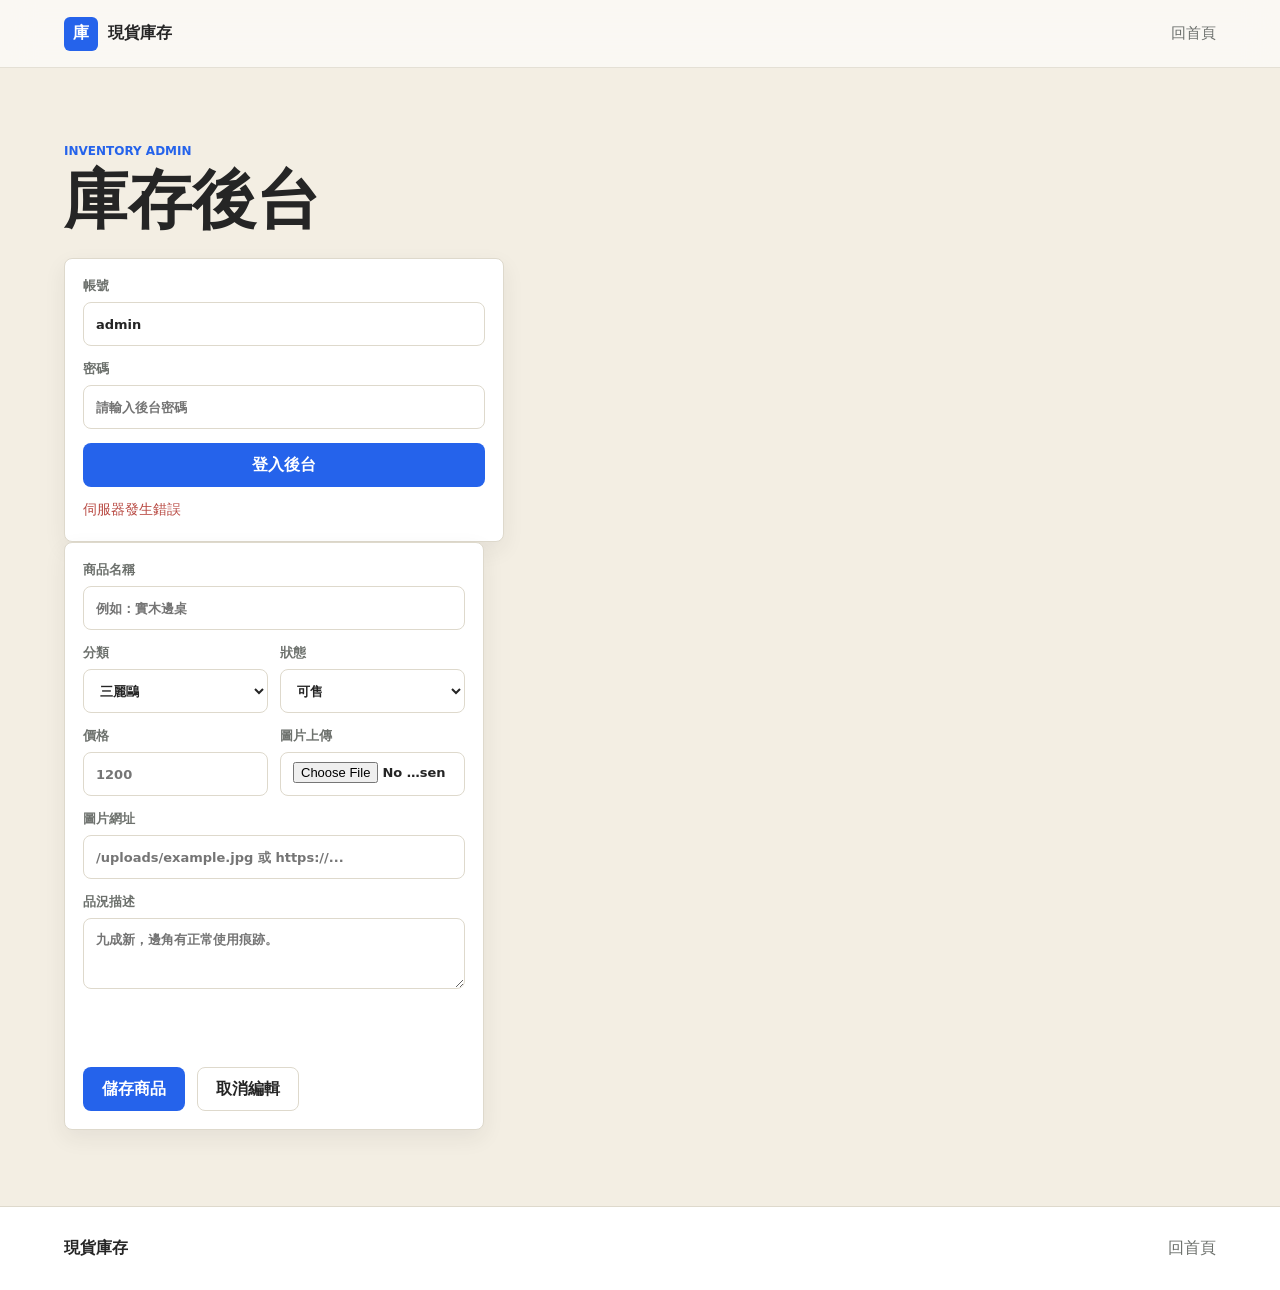
==== public/admin.html @ 4fdd4c4a "Update product categories" ====
<!doctype html>
<html lang="zh-Hant">
<head>
  <meta charset="utf-8">
  <meta name="viewport" content="width=device-width, initial-scale=1">
  <title>庫存後台 | 現貨庫存</title>
  <meta name="robots" content="noindex">
  <link rel="stylesheet" href="./styles.css">
</head>
<body>
  <header class="site-header">
    <a class="brand" href="./index.html" aria-label="回到首頁">
      <span class="brand-mark">庫</span>
      <span>現貨庫存</span>
    </a>
    <nav class="site-nav" aria-label="後台導覽">
      <a href="./index.html">回首頁</a>
      <button class="nav-button" id="logoutButton" type="button" hidden>登出</button>
    </nav>
  </header>

  <main>
    <section class="section admin-page">
      <div class="section-heading">
        <div>
          <p class="eyebrow">Inventory Admin</p>
          <h1 class="page-title">庫存後台</h1>
        </div>
      </div>

      <form id="loginForm" class="login-panel">
        <label>
          帳號
          <input id="usernameInput" autocomplete="username" required value="admin">
        </label>
        <label>
          密碼
          <input id="passwordInput" type="password" autocomplete="current-password" required placeholder="請輸入後台密碼">
        </label>
        <button class="button primary" type="submit">登入後台</button>
        <p id="loginMessage" class="form-message"></p>
      </form>

      <div id="adminPanel" class="admin-layout" hidden>
        <form id="itemForm" class="admin-form">
          <input type="hidden" id="itemId">
          <label>
            商品名稱
            <input id="nameInput" required maxlength="60" placeholder="例如：實木邊桌">
          </label>
          <div class="form-row">
            <label>
              分類
              <select id="categoryInput">
                <option>三麗鷗</option>
                <option>吉伊卡哇</option>
              </select>
            </label>
            <label>
              狀態
              <select id="statusInput">
                <option value="available">可售</option>
                <option value="reserved">保留</option>
                <option value="sold">售出</option>
              </select>
            </label>
          </div>
          <div class="form-row">
            <label>
              價格
              <input id="priceInput" required type="number" min="0" step="1" placeholder="1200">
            </label>
            <label>
              圖片上傳
              <input id="uploadInput" type="file" accept="image/*">
            </label>
          </div>
          <label>
            圖片網址
            <input id="imageInput" required placeholder="/uploads/example.jpg 或 https://...">
          </label>
          <label>
            品況描述
            <textarea id="conditionInput" rows="3" maxlength="180" placeholder="九成新，邊角有正常使用痕跡。"></textarea>
          </label>
          <p id="formMessage" class="form-message"></p>
          <div class="form-actions">
            <button class="button primary" type="submit">儲存商品</button>
            <button class="button ghost" id="cancelEditButton" type="button">取消編輯</button>
          </div>
        </form>

        <div class="admin-list" id="adminList" aria-label="後台商品清單"></div>
      </div>
    </section>
  </main>

  <footer class="site-footer">
    <span>現貨庫存</span>
    <a href="./index.html">回首頁</a>
  </footer>

  <script src="./admin.js"></script>
</body>
</html>
---- public/styles.css ----
:root {
  color-scheme: light;
  --ink: #252525;
  --muted: #6d716d;
  --paper: #faf8f3;
  --surface: #ffffff;
  --line: #ded9cc;
  --accent: #2563eb;
  --accent-dark: #1d4ed8;
  --sun: #e6b84b;
  --danger: #b94b44;
  --shadow: 0 18px 40px rgba(46, 43, 36, 0.12);
}

* { box-sizing: border-box; }
html { scroll-behavior: smooth; }
body {
  margin: 0;
  color: var(--ink);
  background: var(--paper);
  font-family: "Noto Sans TC", "Microsoft JhengHei", system-ui, -apple-system, BlinkMacSystemFont, "Segoe UI", sans-serif;
}
a { color: inherit; text-decoration: none; }
button, input, select, textarea { font: inherit; }
h1, h2, p { overflow-wrap: anywhere; }

.site-header {
  position: sticky;
  top: 0;
  z-index: 20;
  display: flex;
  align-items: center;
  justify-content: space-between;
  min-height: 68px;
  padding: 0 5vw;
  background: rgba(250, 248, 243, 0.92);
  border-bottom: 1px solid rgba(222, 217, 204, 0.78);
  backdrop-filter: blur(16px);
}

.brand {
  display: inline-flex;
  align-items: center;
  gap: 10px;
  font-weight: 800;
}

.brand-mark {
  display: grid;
  width: 34px;
  height: 34px;
  place-items: center;
  color: white;
  background: var(--accent);
  border-radius: 6px;
}

.site-nav {
  display: flex;
  gap: 22px;
  color: var(--muted);
  font-size: 15px;
}

.site-nav a:hover { color: var(--accent-dark); }
.nav-button {
  padding: 0;
  color: var(--muted);
  background: transparent;
  border: 0;
  cursor: pointer;
}
.nav-button:hover { color: var(--accent-dark); }

.hero {
  min-height: 50svh;
  display: grid;
  align-items: end;
  padding: 6vh 5vw 5vh;
  color: white;
  background:
    linear-gradient(90deg, rgba(18, 26, 23, 0.76), rgba(18, 26, 23, 0.38), rgba(18, 26, 23, 0.08)),
    url("https://images.unsplash.com/photo-1555041469-a586c61ea9bc?auto=format&fit=crop&w=1800&q=82") center / cover;
}

.hero-content { width: min(720px, 100%); }
.eyebrow {
  margin: 0 0 10px;
  color: var(--accent);
  font-size: 12px;
  font-weight: 800;
  letter-spacing: 0;
  text-transform: uppercase;
}
.hero .eyebrow, .trade-section .eyebrow { color: var(--sun); }
h1 {
  margin: 0;
  font-size: clamp(54px, 10vw, 132px);
  line-height: 0.95;
  letter-spacing: 0;
}
h2 {
  margin: 0;
  font-size: clamp(28px, 4vw, 48px);
  letter-spacing: 0;
}
.page-title {
  font-size: clamp(34px, 5vw, 64px);
  line-height: 1;
}
.hero-copy {
  max-width: 640px;
  margin: 22px 0 0;
  color: rgba(255, 255, 255, 0.88);
  font-size: clamp(17px, 2vw, 21px);
  line-height: 1.8;
}

.hero-actions, .form-actions {
  display: flex;
  flex-wrap: wrap;
  gap: 12px;
  margin-top: 28px;
}

.button {
  display: inline-flex;
  align-items: center;
  justify-content: center;
  min-height: 44px;
  padding: 0 18px;
  border: 1px solid transparent;
  border-radius: 8px;
  cursor: pointer;
  font-weight: 800;
}
.button.primary { color: white; background: var(--accent); }
.button.primary:hover { background: var(--accent-dark); }
.button.ghost {
  color: var(--ink);
  background: rgba(255, 255, 255, 0.82);
  border-color: var(--line);
}
.hero .button.ghost {
  color: white;
  background: rgba(255, 255, 255, 0.14);
  border-color: rgba(255, 255, 255, 0.34);
}

.inventory-bar {
  display: grid;
  grid-template-columns: repeat(3, 1fr);
  gap: 1px;
  background: var(--line);
  border-bottom: 1px solid var(--line);
}
.inventory-bar div {
  display: grid;
  place-items: center;
  gap: 2px;
  min-height: 104px;
  background: var(--surface);
}
.inventory-bar strong { font-size: 34px; }
.inventory-bar span { color: var(--muted); font-size: 14px; }

.section, .trade-section { padding: 76px 5vw; }
.section-heading {
  display: flex;
  align-items: end;
  justify-content: space-between;
  gap: 24px;
  margin-bottom: 26px;
}
.toolbar {
  display: flex;
  flex-wrap: wrap;
  gap: 10px;
  justify-content: flex-end;
}
.search {
  display: flex;
  align-items: center;
  gap: 8px;
  min-width: min(280px, 100%);
  height: 44px;
  padding: 0 12px;
  background: var(--surface);
  border: 1px solid var(--line);
  border-radius: 8px;
}
.search input { width: 100%; border: 0; outline: 0; background: transparent; }
select, input, textarea {
  width: 100%;
  color: var(--ink);
  background: var(--surface);
  border: 1px solid var(--line);
  border-radius: 8px;
}
select, input { height: 44px; padding: 0 12px; }
input[type="file"] { padding: 9px 12px; }
textarea { padding: 12px; resize: vertical; }

.filters {
  display: flex;
  flex-wrap: wrap;
  gap: 8px;
  margin-bottom: 22px;
}
.filter {
  min-height: 38px;
  padding: 0 14px;
  color: var(--muted);
  background: transparent;
  border: 1px solid var(--line);
  border-radius: 8px;
  cursor: pointer;
}
.filter.active, .filter:hover { color: white; background: var(--accent); border-color: var(--accent); }

.product-grid {
  display: grid;
  grid-template-columns: repeat(auto-fill, minmax(240px, 1fr));
  gap: 18px;
}
.product-card {
  overflow: hidden;
  background: var(--surface);
  border: 1px solid var(--line);
  border-radius: 8px;
  box-shadow: 0 10px 28px rgba(46, 43, 36, 0.08);
}
.product-image { position: relative; aspect-ratio: 4 / 3; background: #e7e2d6; }
.product-image img { width: 100%; height: 100%; object-fit: cover; display: block; }
.status {
  position: absolute;
  top: 12px;
  left: 12px;
  padding: 5px 9px;
  color: white;
  background: var(--accent);
  border-radius: 6px;
  font-size: 12px;
  font-weight: 800;
}
.status.reserved { background: var(--sun); color: #2f2815; }
.status.sold { background: #555; }
.product-body { padding: 16px; }
.product-meta {
  display: flex;
  justify-content: space-between;
  gap: 12px;
  color: var(--muted);
  font-size: 13px;
}
.product-title { margin: 8px 0; font-size: 20px; }
.condition { min-height: 54px; margin: 0 0 16px; color: var(--muted); line-height: 1.65; }
.price-row { display: flex; align-items: center; justify-content: space-between; gap: 10px; }
.price { font-size: 22px; font-weight: 900; }
.line-link {
  min-height: 38px;
  padding: 0 12px;
  color: white;
  background: var(--accent);
  border-radius: 8px;
  font-size: 14px;
  font-weight: 800;
  display: inline-flex;
  align-items: center;
}
.line-link.disabled { pointer-events: none; background: #b9b6ad; }
.empty-state { padding: 40px 0; color: var(--muted); text-align: center; }

.trade-section {
  display: flex;
  align-items: center;
  justify-content: space-between;
  gap: 28px;
  color: white;
  background: #1e3a5f;
}
.trade-copy { max-width: 760px; }
.trade-copy p:last-child { color: rgba(255, 255, 255, 0.78); line-height: 1.8; }

.admin-section, .admin-page { background: #f3eee3; }
.admin-page { min-height: calc(100svh - 152px); }
.login-panel, .admin-form, .admin-item {
  background: var(--surface);
  border: 1px solid var(--line);
  border-radius: 8px;
  box-shadow: 0 8px 22px rgba(46, 43, 36, 0.07);
}
.login-panel {
  display: grid;
  gap: 14px;
  max-width: 440px;
  padding: 18px;
}
.admin-layout {
  display: grid;
  grid-template-columns: minmax(280px, 420px) 1fr;
  gap: 20px;
  align-items: start;
}
.admin-form {
  display: grid;
  gap: 14px;
  padding: 18px;
}
.login-panel label, .admin-form label {
  display: grid;
  gap: 7px;
  color: var(--muted);
  font-size: 13px;
  font-weight: 800;
}
.form-row { display: grid; grid-template-columns: 1fr 1fr; gap: 12px; }
.form-message { min-height: 22px; margin: 0; color: var(--muted); font-size: 14px; }
.form-message.error { color: var(--danger); }
.form-message.success { color: var(--accent-dark); }
.admin-list { display: grid; gap: 10px; }
.admin-item {
  display: grid;
  grid-template-columns: 86px 1fr auto;
  gap: 14px;
  padding: 12px;
  align-items: center;
}
.admin-item img { width: 86px; height: 70px; object-fit: cover; border-radius: 6px; }
.admin-item h3 { margin: 0 0 4px; font-size: 16px; }
.admin-item p { margin: 0; color: var(--muted); font-size: 13px; }
.admin-actions { display: flex; gap: 6px; }
.icon-button {
  width: 38px;
  height: 38px;
  border: 1px solid var(--line);
  border-radius: 8px;
  background: var(--surface);
  cursor: pointer;
}
.icon-button:hover { border-color: var(--accent); color: var(--accent-dark); }
.icon-button.danger:hover { border-color: var(--danger); color: var(--danger); }

.site-footer {
  display: flex;
  align-items: center;
  justify-content: space-between;
  min-height: 84px;
  padding: 0 5vw;
  color: var(--muted);
  background: var(--surface);
  border-top: 1px solid var(--line);
}
.site-footer span { color: var(--ink); font-weight: 900; }
.footer-links {
  display: flex;
  flex-wrap: wrap;
  gap: 16px;
  justify-content: flex-end;
}
.footer-links a:hover { color: var(--accent-dark); }

@media (max-width: 860px) {
  .site-header, .section-heading, .trade-section { align-items: stretch; }
  .site-header { position: static; gap: 12px; padding-block: 14px; flex-direction: column; }
  .site-nav, .toolbar { width: 100%; justify-content: space-between; }
  .hero { min-height: 48svh; padding-top: 7vh; }
  .admin-layout { grid-template-columns: 1fr; }
  .admin-item { grid-template-columns: 86px 1fr; }
  .admin-actions { grid-column: 2; justify-content: flex-end; }
}

@media (max-width: 560px) {
  .site-nav { gap: 14px; font-size: 14px; }
  .section, .trade-section { padding: 52px 18px; }
  .hero { min-height: 44svh; padding: 7vh 18px 34px; }
  .inventory-bar strong { font-size: 28px; }
  .toolbar, .hero-actions, .form-actions, .price-row, .form-row {
    display: grid;
    grid-template-columns: 1fr;
  }
  .search { min-width: 0; }
  .site-footer { align-items: flex-start; flex-direction: column; gap: 12px; padding-block: 18px; }
  .footer-links { justify-content: flex-start; }
}
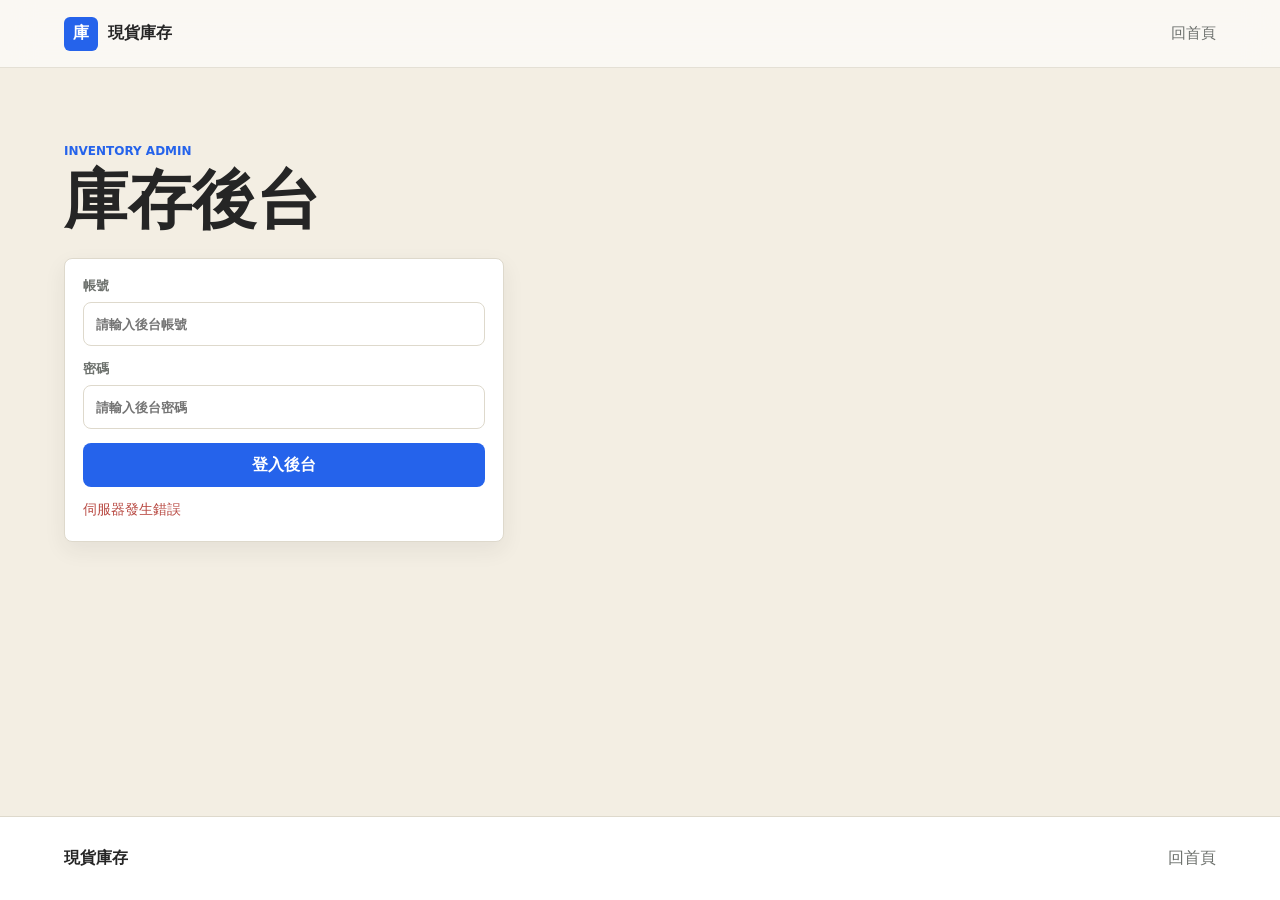
==== commit ed15efd4: "Remove preset admin username" ====
--- a/public/admin.html
+++ b/public/admin.html
@@ -31,7 +31,7 @@
       <form id="loginForm" class="login-panel">
         <label>
           帳號
-          <input id="usernameInput" autocomplete="username" required value="admin">
+          <input id="usernameInput" autocomplete="username" required placeholder="請輸入後台帳號">
         </label>
         <label>
           密碼
@@ -54,6 +54,8 @@
               <select id="categoryInput">
                 <option>三麗鷗</option>
                 <option>吉伊卡哇</option>
+                <option>寶可夢</option>
+                <option>其他</option>
               </select>
             </label>
             <label>
--- a/public/styles.css
+++ b/public/styles.css
@@ -13,6 +13,7 @@
 }
 
 * { box-sizing: border-box; }
+[hidden] { display: none !important; }
 html { scroll-behavior: smooth; }
 body {
   margin: 0;
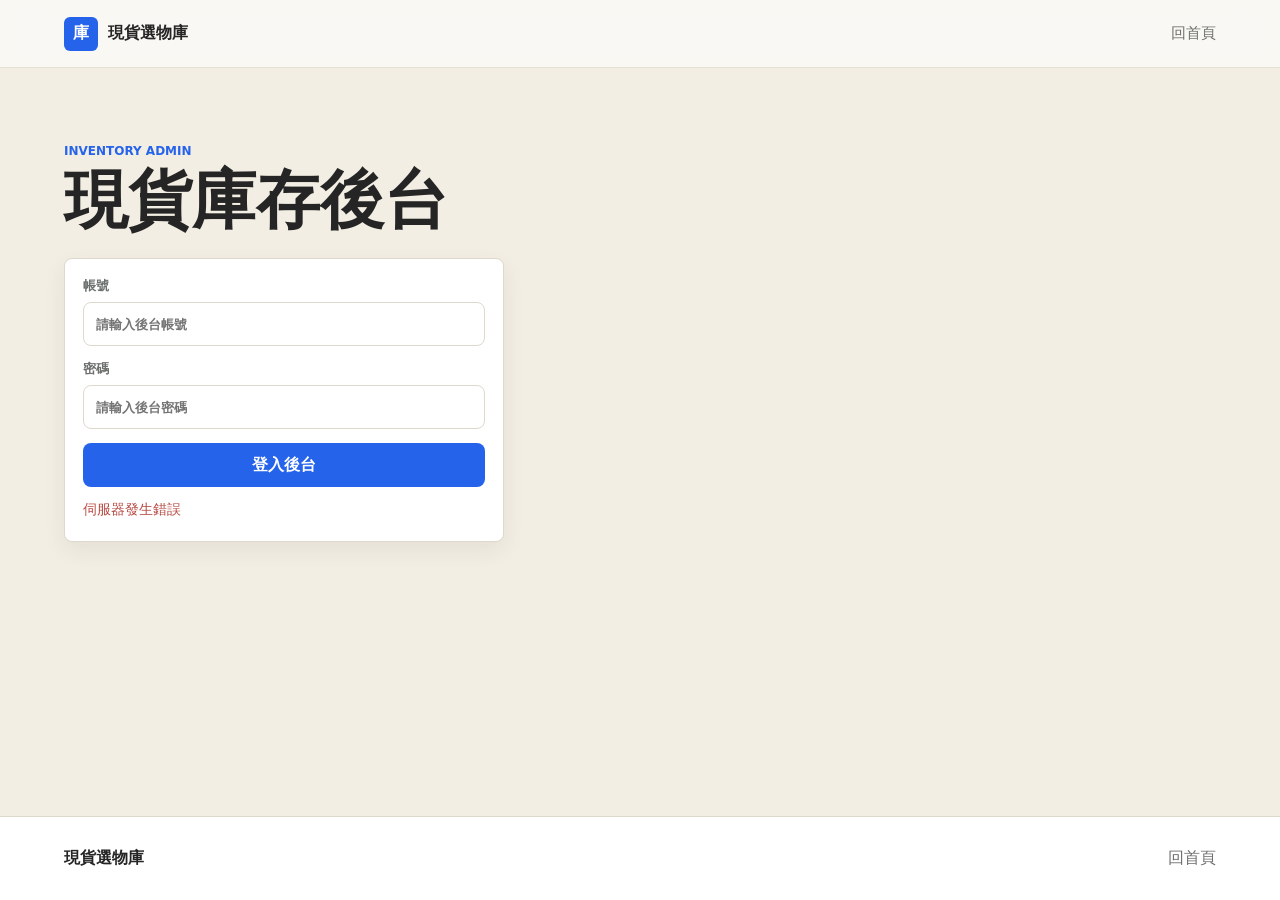
==== commit 3d3524b6: "Update to optimized Wowma site" ====
--- a/public/admin.html
+++ b/public/admin.html
@@ -3,7 +3,7 @@
 <head>
   <meta charset="utf-8">
   <meta name="viewport" content="width=device-width, initial-scale=1">
-  <title>庫存後台 | 現貨庫存</title>
+  <title>庫存後台 | 現貨選物庫</title>
   <meta name="robots" content="noindex">
   <link rel="stylesheet" href="./styles.css">
 </head>
@@ -11,7 +11,7 @@
   <header class="site-header">
     <a class="brand" href="./index.html" aria-label="回到首頁">
       <span class="brand-mark">庫</span>
-      <span>現貨庫存</span>
+      <span>現貨選物庫</span>
     </a>
     <nav class="site-nav" aria-label="後台導覽">
       <a href="./index.html">回首頁</a>
@@ -24,7 +24,7 @@
       <div class="section-heading">
         <div>
           <p class="eyebrow">Inventory Admin</p>
-          <h1 class="page-title">庫存後台</h1>
+          <h1 class="page-title">現貨庫存後台</h1>
         </div>
       </div>
 
@@ -82,6 +82,10 @@
             <input id="imageInput" required placeholder="/uploads/example.jpg 或 https://...">
           </label>
           <label>
+            標籤
+            <input id="tagsInput" maxlength="120" placeholder="例如：吊飾, 玩偶, 限定">
+          </label>
+          <label>
             品況描述
             <textarea id="conditionInput" rows="3" maxlength="180" placeholder="九成新，邊角有正常使用痕跡。"></textarea>
           </label>
@@ -98,7 +102,7 @@
   </main>
 
   <footer class="site-footer">
-    <span>現貨庫存</span>
+    <span>現貨選物庫</span>
     <a href="./index.html">回首頁</a>
   </footer>
 
--- a/public/styles.css
+++ b/public/styles.css
@@ -208,6 +208,17 @@
   gap: 8px;
   margin-bottom: 22px;
 }
+.filter-group {
+  display: grid;
+  gap: 8px;
+  margin-bottom: 22px;
+}
+.filter-group .filters { margin-bottom: 0; }
+.filter-label {
+  color: var(--muted);
+  font-size: 13px;
+  font-weight: 900;
+}
 .filter {
   min-height: 38px;
   padding: 0 14px;
@@ -231,6 +242,7 @@
   border-radius: 8px;
   box-shadow: 0 10px 28px rgba(46, 43, 36, 0.08);
 }
+.product-card.is-sold img { filter: grayscale(0.55); opacity: 0.68; }
 .product-image { position: relative; aspect-ratio: 4 / 3; background: #e7e2d6; }
 .product-image img { width: 100%; height: 100%; object-fit: cover; display: block; }
 .status {
@@ -255,6 +267,24 @@
   font-size: 13px;
 }
 .product-title { margin: 8px 0; font-size: 20px; }
+.tag-list {
+  display: flex;
+  flex-wrap: wrap;
+  gap: 6px;
+  margin: 0 0 10px;
+}
+.tag {
+  display: inline-flex;
+  align-items: center;
+  min-height: 26px;
+  padding: 0 9px;
+  color: var(--accent-dark);
+  background: #eef4ff;
+  border: 1px solid #cddcff;
+  border-radius: 8px;
+  font-size: 12px;
+  font-weight: 800;
+}
 .condition { min-height: 54px; margin: 0 0 16px; color: var(--muted); line-height: 1.65; }
 .price-row { display: flex; align-items: center; justify-content: space-between; gap: 10px; }
 .price { font-size: 22px; font-weight: 900; }
@@ -269,7 +299,9 @@
   display: inline-flex;
   align-items: center;
 }
-.line-link.disabled { pointer-events: none; background: #b9b6ad; }
+.line-link.secondary { background: #5f6f86; }
+.line-link:hover { background: var(--accent-dark); }
+.line-link.secondary:hover { background: #46556b; }
 .empty-state { padding: 40px 0; color: var(--muted); text-align: center; }
 
 .trade-section {
@@ -282,6 +314,22 @@
 }
 .trade-copy { max-width: 760px; }
 .trade-copy p:last-child { color: rgba(255, 255, 255, 0.78); line-height: 1.8; }
+.trade-steps {
+  display: grid;
+  gap: 14px;
+  margin: 22px 0 0;
+  padding: 0;
+  list-style: none;
+}
+.trade-steps li {
+  display: grid;
+  grid-template-columns: 116px 1fr;
+  gap: 16px;
+  padding-top: 14px;
+  border-top: 1px solid rgba(255, 255, 255, 0.22);
+}
+.trade-steps strong { color: white; }
+.trade-steps span { color: rgba(255, 255, 255, 0.78); line-height: 1.75; }
 
 .admin-section, .admin-page { background: #f3eee3; }
 .admin-page { min-height: calc(100svh - 152px); }
@@ -380,6 +428,7 @@
     display: grid;
     grid-template-columns: 1fr;
   }
+  .trade-steps li { grid-template-columns: 1fr; gap: 6px; }
   .search { min-width: 0; }
   .site-footer { align-items: flex-start; flex-direction: column; gap: 12px; padding-block: 18px; }
   .footer-links { justify-content: flex-start; }
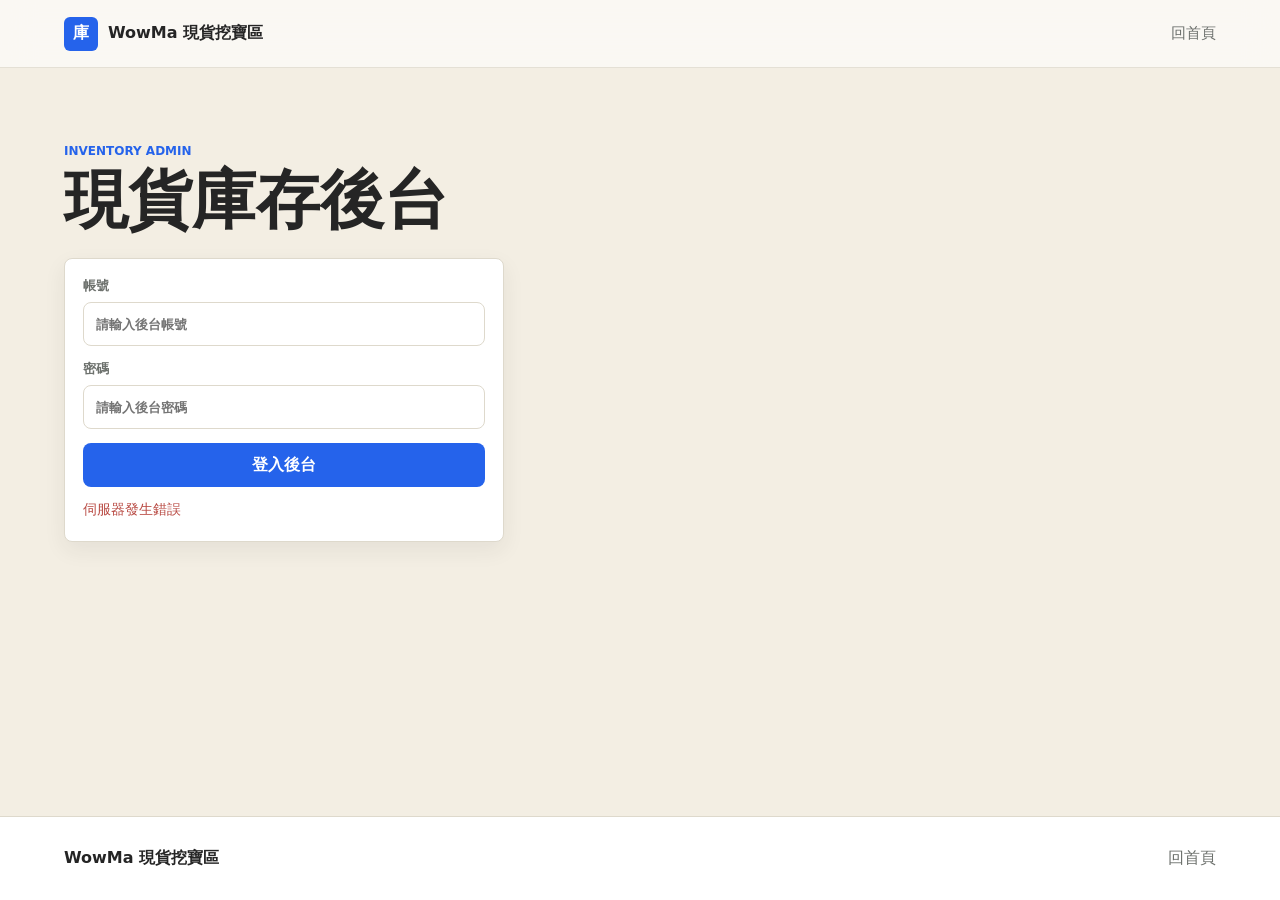
==== commit 03f9200e: "Update WowMa storefront copy" ====
--- a/public/admin.html
+++ b/public/admin.html
@@ -3,7 +3,7 @@
 <head>
   <meta charset="utf-8">
   <meta name="viewport" content="width=device-width, initial-scale=1">
-  <title>庫存後台 | 現貨選物庫</title>
+  <title>庫存後台 | WowMa 現貨挖寶區</title>
   <meta name="robots" content="noindex">
   <link rel="stylesheet" href="./styles.css">
 </head>
@@ -11,7 +11,7 @@
   <header class="site-header">
     <a class="brand" href="./index.html" aria-label="回到首頁">
       <span class="brand-mark">庫</span>
-      <span>現貨選物庫</span>
+      <span>WowMa 現貨挖寶區</span>
     </a>
     <nav class="site-nav" aria-label="後台導覽">
       <a href="./index.html">回首頁</a>
@@ -54,16 +54,19 @@
               <select id="categoryInput">
                 <option>三麗鷗</option>
                 <option>吉伊卡哇</option>
+                <option>拉拉熊</option>
+                <option>蒙奇奇</option>
                 <option>寶可夢</option>
+                <option>史奴比</option>
                 <option>其他</option>
               </select>
             </label>
             <label>
               狀態
               <select id="statusInput">
-                <option value="available">可售</option>
+                <option value="available">現貨</option>
                 <option value="reserved">保留</option>
-                <option value="sold">售出</option>
+                <option value="sold">完售</option>
               </select>
             </label>
           </div>
@@ -102,7 +105,7 @@
   </main>
 
   <footer class="site-footer">
-    <span>現貨選物庫</span>
+    <span>WowMa 現貨挖寶區</span>
     <a href="./index.html">回首頁</a>
   </footer>
 
--- a/public/styles.css
+++ b/public/styles.css
@@ -207,17 +207,6 @@
   flex-wrap: wrap;
   gap: 8px;
   margin-bottom: 22px;
-}
-.filter-group {
-  display: grid;
-  gap: 8px;
-  margin-bottom: 22px;
-}
-.filter-group .filters { margin-bottom: 0; }
-.filter-label {
-  color: var(--muted);
-  font-size: 13px;
-  font-weight: 900;
 }
 .filter {
   min-height: 38px;
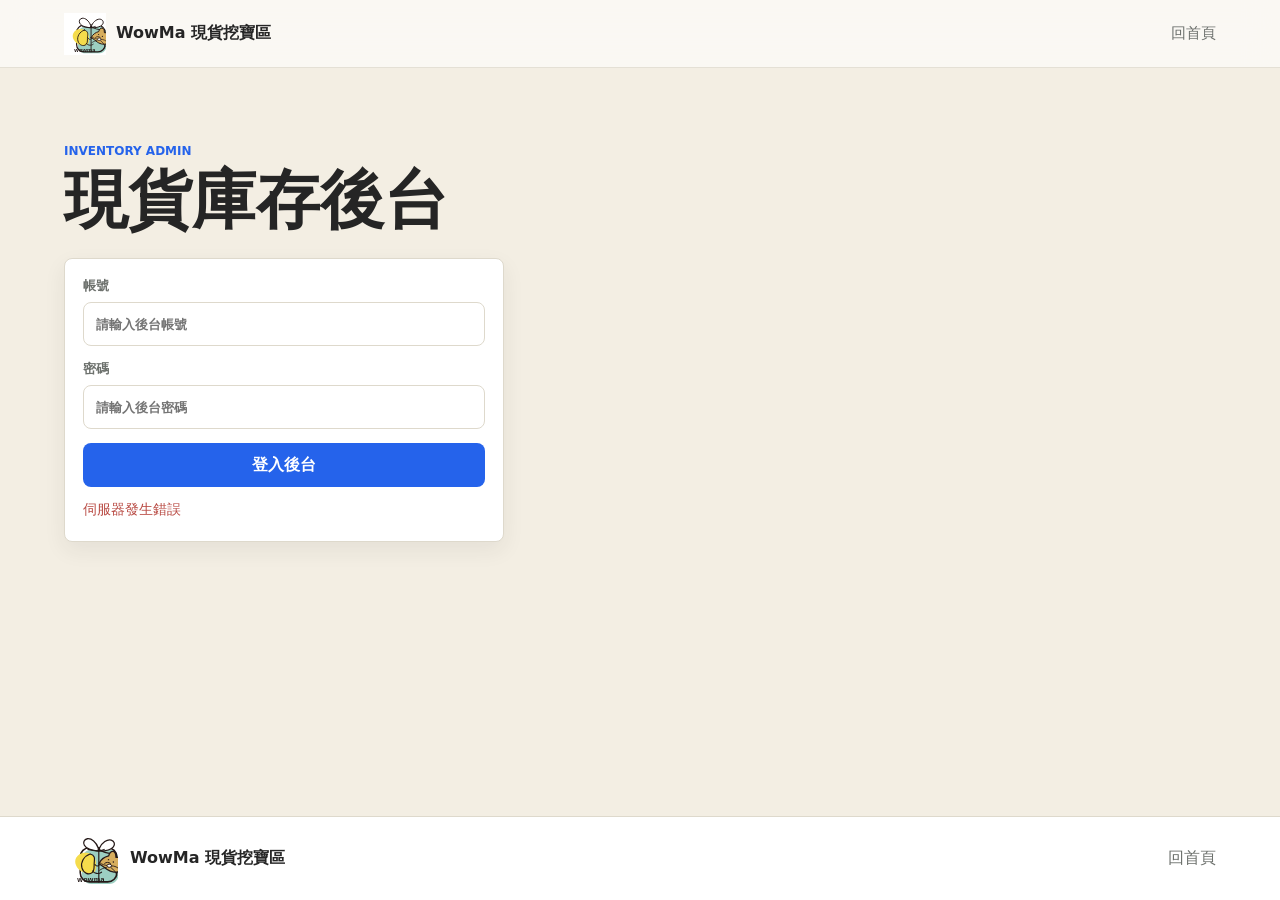
==== commit bec86155: "Add WowMa logo to header and footer" ====
--- a/public/admin.html
+++ b/public/admin.html
@@ -10,7 +10,8 @@
 <body>
   <header class="site-header">
     <a class="brand" href="./index.html" aria-label="回到首頁">
-      <span class="brand-mark">庫</span>
+      <img class="brand-logo" src="./images/logo.svg" alt="" onerror="this.hidden=true; this.nextElementSibling.hidden=false">
+      <span class="brand-mark" hidden>庫</span>
       <span>WowMa 現貨挖寶區</span>
     </a>
     <nav class="site-nav" aria-label="後台導覽">
@@ -85,10 +86,6 @@
             <input id="imageInput" required placeholder="/uploads/example.jpg 或 https://...">
           </label>
           <label>
-            標籤
-            <input id="tagsInput" maxlength="120" placeholder="例如：吊飾, 玩偶, 限定">
-          </label>
-          <label>
             品況描述
             <textarea id="conditionInput" rows="3" maxlength="180" placeholder="九成新，邊角有正常使用痕跡。"></textarea>
           </label>
@@ -105,7 +102,10 @@
   </main>
 
   <footer class="site-footer">
-    <span>WowMa 現貨挖寶區</span>
+    <span class="footer-brand">
+      <img class="footer-logo" src="./images/logo.svg" alt="" onerror="this.hidden=true">
+      <span>WowMa 現貨挖寶區</span>
+    </span>
     <a href="./index.html">回首頁</a>
   </footer>
 
--- a/public/styles.css
+++ b/public/styles.css
@@ -56,6 +56,13 @@
   border-radius: 6px;
 }
 
+.brand-logo {
+  width: 42px;
+  height: 42px;
+  object-fit: contain;
+  flex: 0 0 auto;
+}
+
 .site-nav {
   display: flex;
   gap: 22px;
@@ -99,7 +106,9 @@
   font-size: clamp(54px, 10vw, 132px);
   line-height: 0.95;
   letter-spacing: 0;
-}
+  overflow-wrap: normal;
+}
+.title-line { display: block; }
 h2 {
   margin: 0;
   font-size: clamp(28px, 4vw, 48px);
@@ -256,24 +265,6 @@
   font-size: 13px;
 }
 .product-title { margin: 8px 0; font-size: 20px; }
-.tag-list {
-  display: flex;
-  flex-wrap: wrap;
-  gap: 6px;
-  margin: 0 0 10px;
-}
-.tag {
-  display: inline-flex;
-  align-items: center;
-  min-height: 26px;
-  padding: 0 9px;
-  color: var(--accent-dark);
-  background: #eef4ff;
-  border: 1px solid #cddcff;
-  border-radius: 8px;
-  font-size: 12px;
-  font-weight: 800;
-}
 .condition { min-height: 54px; margin: 0 0 16px; color: var(--muted); line-height: 1.65; }
 .price-row { display: flex; align-items: center; justify-content: space-between; gap: 10px; }
 .price { font-size: 22px; font-weight: 900; }
@@ -390,6 +381,17 @@
   border-top: 1px solid var(--line);
 }
 .site-footer span { color: var(--ink); font-weight: 900; }
+.footer-brand {
+  display: inline-flex;
+  align-items: center;
+  gap: 12px;
+}
+.footer-logo {
+  width: 54px;
+  height: 54px;
+  object-fit: contain;
+  flex: 0 0 auto;
+}
 .footer-links {
   display: flex;
   flex-wrap: wrap;
